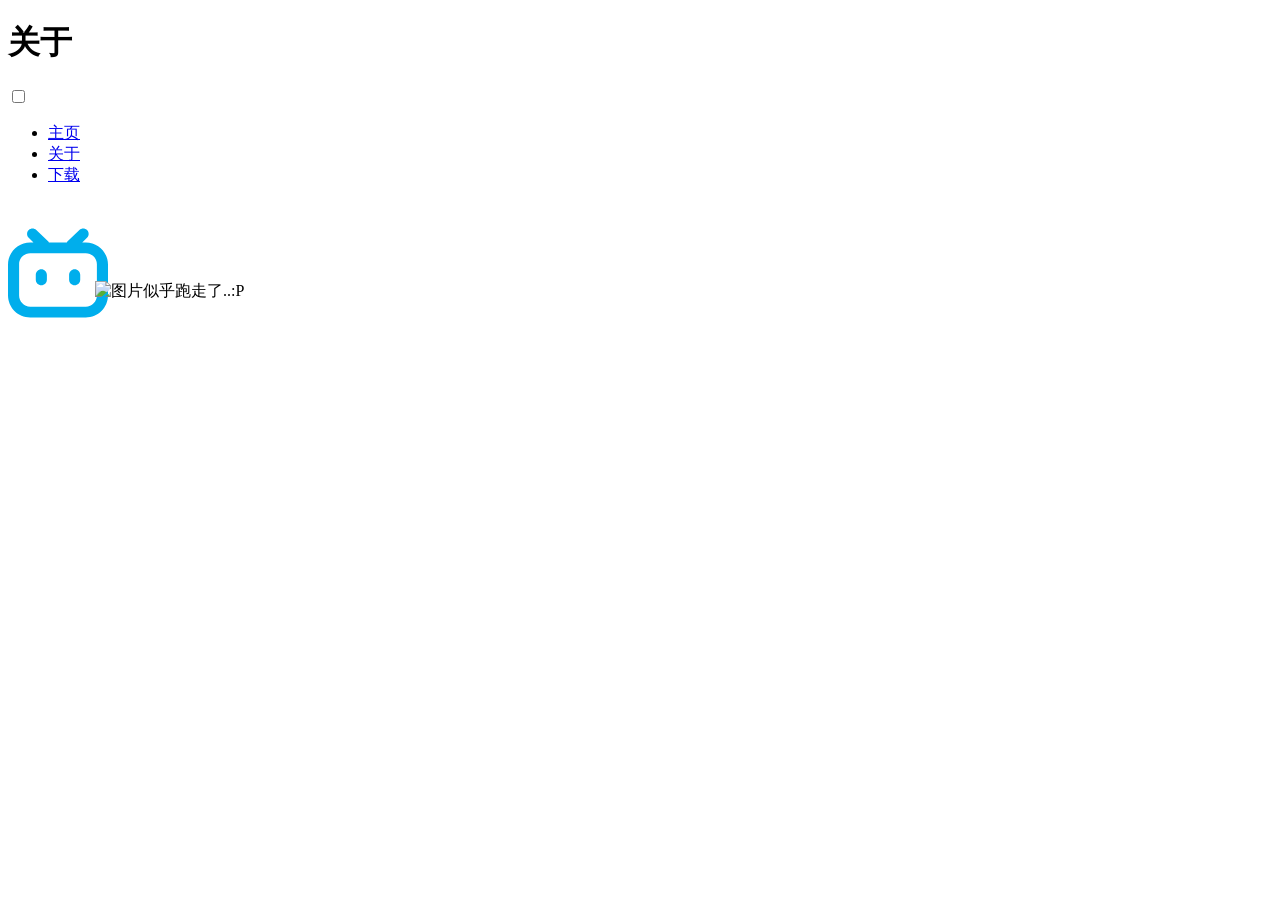
==== about/index.html @ 71d1e259 "Update index.html" ====
<!DOCTYPE html>
<html lang="zh-Hans">

<head>
    <meta charset="UTF-8">
    <meta name="viewport" content="width=device-width, initial-scale=1.0">
    <title>NCS的个人博客-关于</title>
    <link rel="icon" href="https://github.com/Not-clever-Steve/Duck-Game/blob/main/icon.png" type="image/x-icon">
    <link rel="stylesheet" href="style.css">
</head>

<body>
    <header>
        <div class="channel">
            <h1>关于</h1>
        </div>
        <div class="menu_container">
            <input type="checkbox" name="open" id="open">
            <label for="open" class="bt">
                <span></span>
                <span></span>
                <span></span>
            </label>
            <ul class="menu">
                <li style="--i:1">
                    <a href="./index.html">
                        主页
                    </a>
                </li>
                <li style="--i:2">
                    <a href="./about/index.html">
                        关于
                    </a>
                </li>
                <li style="--i:3">
                    <a href="./download/index.html">
                        下载
                    </a>
                </li>
                <img src="C:\Users\steve\Pictures\6\b6.png" alt="图片似乎跑走了..:P" width="200" height="200" style="position: relative; top: 95px; left: 47px;">
            </ul>
        </div>
        </header>
        <main>
            <section class="bilibili">
                <a href="https://space.bilibili.com/3493280304073335?spm_id_from=333.1007.0.0" target="_blank">
                    <img src="/bilibili.svg" alt="小电视链接~" width="100" height="100">
                </a>
            </section>
        </main>
</body>
</html>
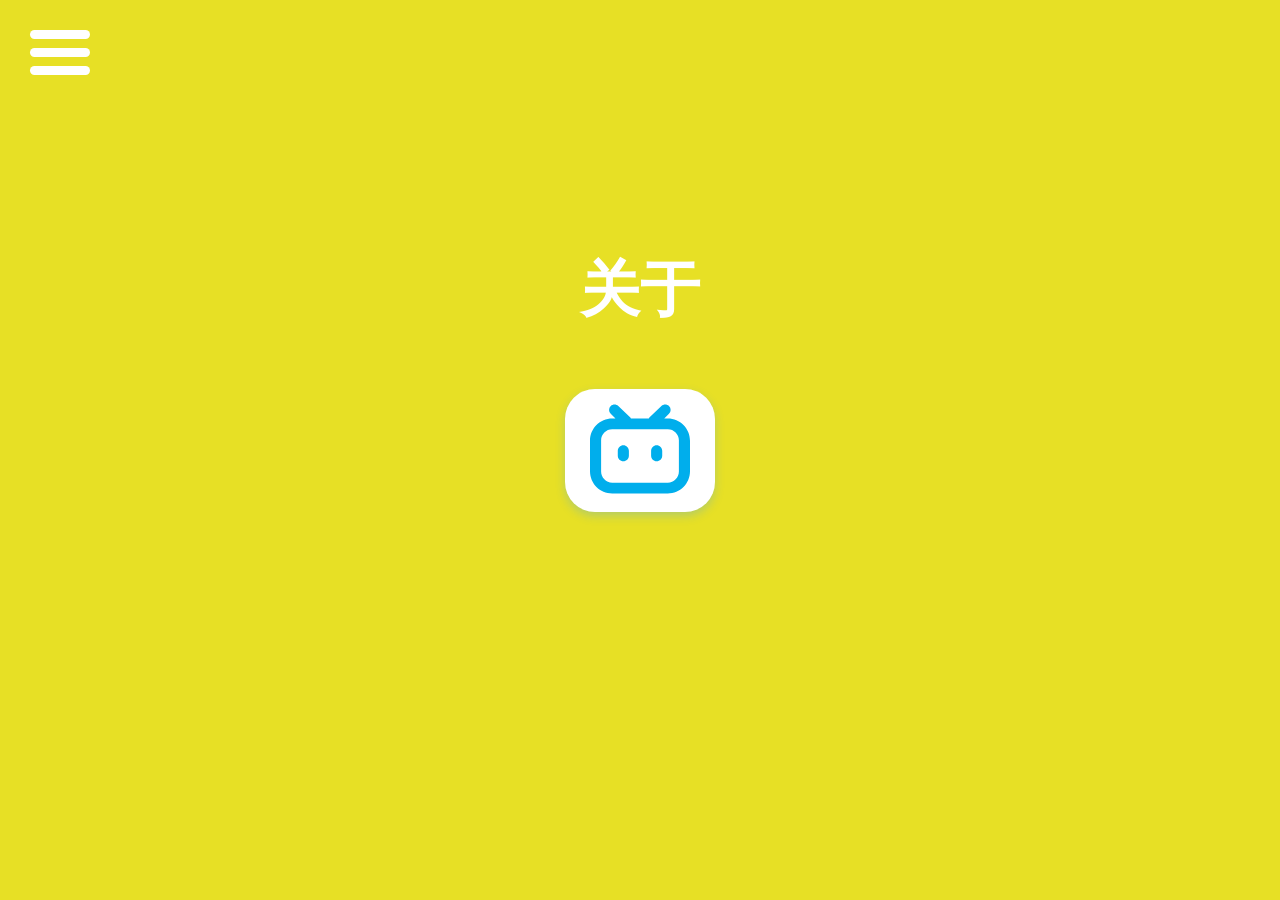
==== commit 68c269ca: "Update index.html" ====
--- a/about/index.html
+++ b/about/index.html
@@ -23,21 +23,21 @@
             </label>
             <ul class="menu">
                 <li style="--i:1">
-                    <a href="./index.html">
+                    <a href="/index.html">
                         主页
                     </a>
                 </li>
                 <li style="--i:2">
-                    <a href="./about/index.html">
+                    <a href="/about/index.html">
                         关于
                     </a>
                 </li>
                 <li style="--i:3">
-                    <a href="./download/index.html">
+                    <a href="/download/index.html">
                         下载
                     </a>
                 </li>
-                <img src="C:\Users\steve\Pictures\6\b6.png" alt="图片似乎跑走了..:P" width="200" height="200" style="position: relative; top: 95px; left: 47px;">
+                <img src="/b6.png" alt="图片似乎跑走了..:P" width="200" height="200" style="position: relative; top: 95px; left: 47px;">
             </ul>
         </div>
         </header>
--- a/about/style.css
+++ b/about/style.css
@@ -0,0 +1,214 @@
+:root {
+    --background-color: #e7e025;
+    --border-color    : #7591AD;
+    --text-color      : #34495e;
+    --color1          : #EC3E27;
+    --color2          : #fd79a8;
+    --color3          : #0984e3;
+    --color4          : #00b894;
+    --color5          : #fdcb6e;
+    --color6          : #e056fd;
+    --color7          : #F97F51;
+    --color8          : #BDC581;
+}
+
+
+* {
+    margin : 0;
+    padding: 0;
+}
+
+html {
+    font-size: 14px;
+}
+
+.home {
+        color:white;
+        height:85vh;
+        background-repeat: no-repeat;
+        background-position: center;
+        display:flex;
+        flex-direction:column;
+        align-items: center;
+        justify-content: center;
+        text-decoration: none;
+}
+
+.home p {
+     color: #000;;
+     font-size:25px;
+     margin:15px 0;
+}
+
+.bilibili a {
+  text-decoration: none;
+  display: inline-block;
+  padding: 10px 25px;
+  background: #fff;
+  color: #fff;
+  border-radius: 30px;
+  font-weight: 600;
+  font-size: 14px;
+  box-shadow: 0 4px 10px rgba(64, 158, 255, 0.3);
+  transition: all 0.3s ease;
+}
+
+.bilibili a:hover {
+  background: #fff;
+  transform: translateY(-2px);
+  box-shadow: 0 8px 20px rgba(64, 158, 255, 0.4);
+}
+
+body {
+    width           : 100vw;
+    height          : 100vh;
+    background-color: var(--background-color);
+    display         : flex;
+    justify-content : center;
+    align-items     : center;
+    font-family     : 'Montserrat', sans-serif, Arial, 'Microsoft Yahei';
+}
+
+.channel {
+    position   : absolute;
+    width      : 80%;
+    text-align : center;
+    top        : 50%;
+    left       : 50%;
+    transform  : translate(-50%, -200px);
+    font-size  : 30px;
+    font-weight: bold;
+    color      : #fff;
+}
+
+.menu_container {
+    position: absolute;
+
+    top : 0;
+    left: 0;
+
+    z-index    : 9999;
+    user-select: none;
+}
+
+.menu_container input {
+    position: absolute;
+    top     : -1100px;
+    left    : -1400px;
+    opacity : 0;
+}
+
+.menu_container .bt {
+    position: absolute;
+    top     : 30px;
+    left    : 30px;
+
+    width : 60px;
+    height: 45px;
+
+    z-index: 999;
+
+    cursor: pointer;
+
+    display        : flex;
+    justify-content: space-between;
+    flex-direction : column;
+}
+
+.menu_container .bt span {
+    position: relative;
+
+    display: block;
+
+    width : 100%;
+    height: 9px;
+
+    left: 0;
+
+    border-radius   : 9px;
+    background-color: #fff;
+
+    opacity: 1;
+
+    transition: all 0.5s ease-in-out;
+}
+
+.menu_container input:checked~.bt span {
+    background-color: #666;
+}
+
+.menu_container input:checked~.bt span:nth-child(1) {
+    transform: translateY(18px) rotate(-135deg);
+}
+
+.menu_container input:checked~.bt span:nth-child(2) {
+    transform: translateX(60px);
+    opacity  : 0;
+}
+
+.menu_container input:checked~.bt span:nth-child(3) {
+    transform: translateY(-18px) rotate(135deg);
+}
+
+.menu_container .menu {
+    position: absolute;
+
+    top : 0;
+    left: 0;
+
+    padding-top: 150px;
+
+    width : 300px;
+    height: calc(100vh - 150px);
+
+    transform: translateX(-100%);
+
+    background-color: #ededed;
+
+    list-style: none;
+
+    transition: all 0.5s cubic-bezier(0.77, 0.2, 0.05, 1.0);
+}
+
+.menu_container input:checked~.menu {
+    transform : translateX(0px);
+    box-shadow: 0 5px 10px rgba(0, 0, 0, 0.5);
+}
+
+.menu_container .menu li {
+
+    font-size: 24px;
+    margin   : 10px 20px;
+
+    transform: translateX(-50px);
+    opacity  : 0;
+
+    text-align: right;
+}
+.menu_container input:checked~.menu li{
+    transition: all 0.2s ease-out calc(var(--i) * 80ms + 200ms);
+
+    transform:  translateX(0px);
+    opacity: 1;
+}
+
+.menu_container .menu a {
+    display: block;
+
+    padding-right: 105px;
+
+    line-height: 60px;
+
+    text-decoration: none;
+
+    color           : #232323;
+    background-color: #f1f1f1;
+
+    transition: all 0.3s ease;
+
+}
+
+.menu_container .menu a:hover {
+    color           : #f1f1f1;
+    background-color: var(--background-color);
+}
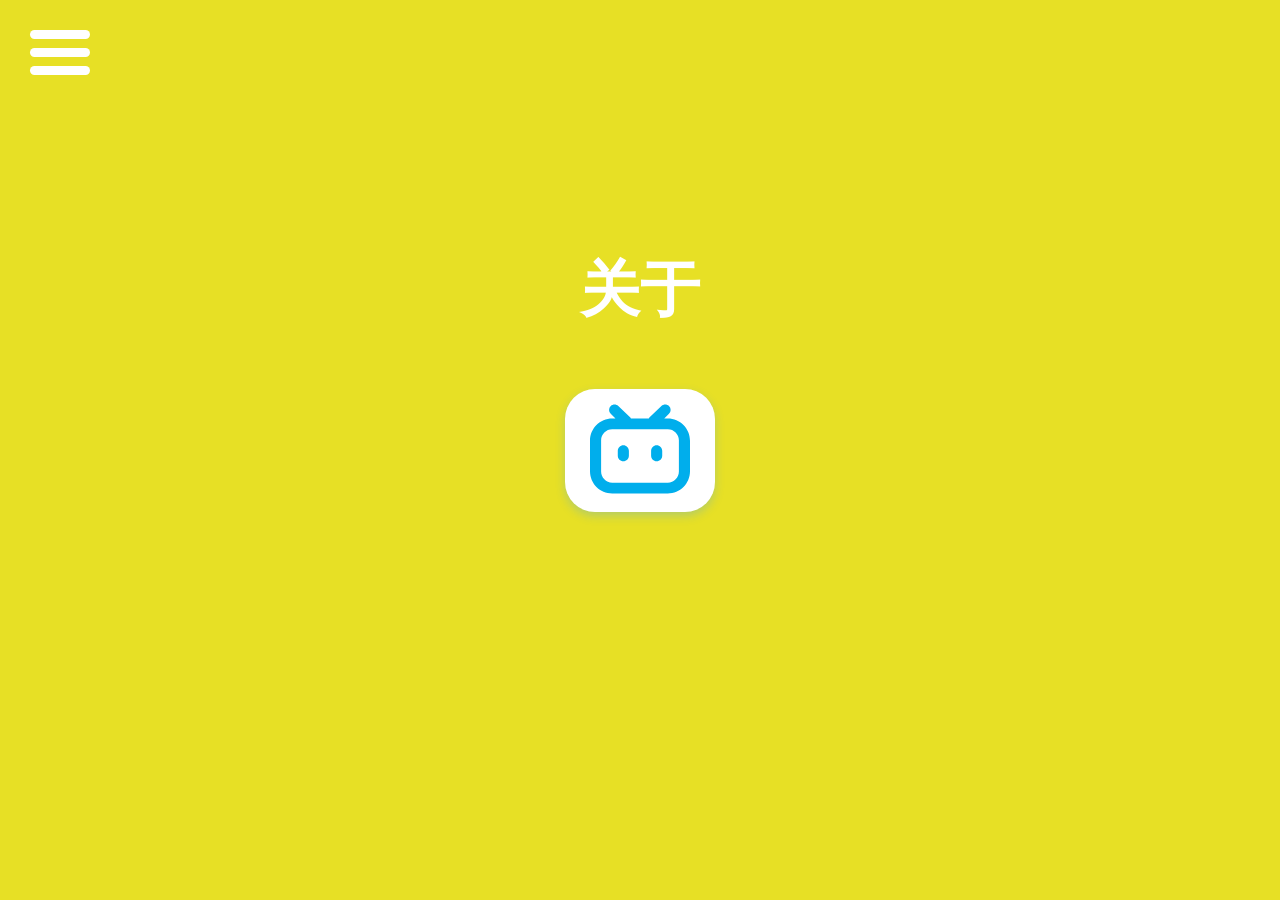
==== commit 8aef3dcc: "Update index.html" ====
--- a/about/index.html
+++ b/about/index.html
@@ -5,7 +5,6 @@
     <meta charset="UTF-8">
     <meta name="viewport" content="width=device-width, initial-scale=1.0">
     <title>NCS的个人博客-关于</title>
-    <link rel="icon" href="https://github.com/Not-clever-Steve/Duck-Game/blob/main/icon.png" type="image/x-icon">
     <link rel="stylesheet" href="style.css">
 </head>
 
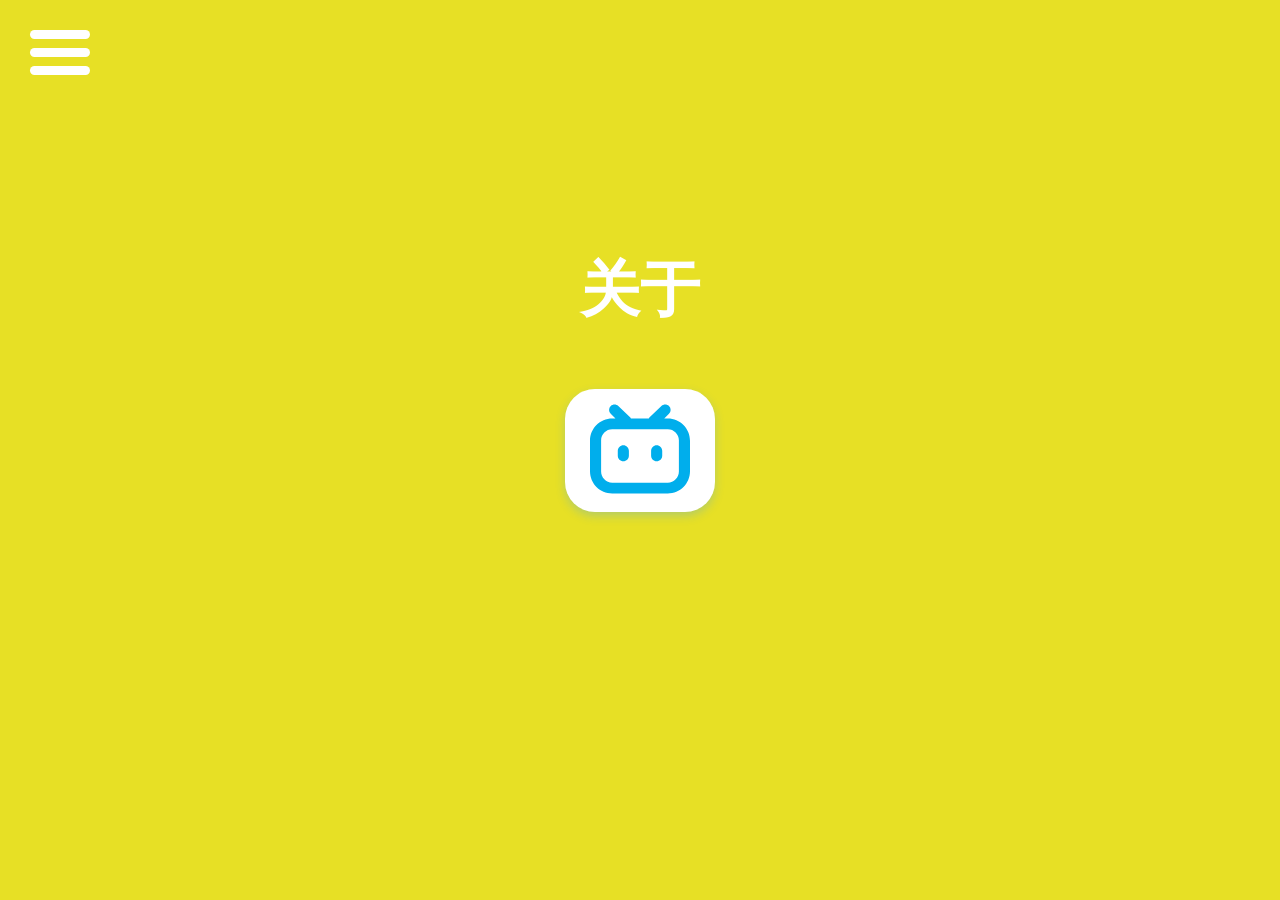
==== commit 7a6f22d2: "Update index.html" ====
--- a/about/index.html
+++ b/about/index.html
@@ -5,6 +5,7 @@
     <meta charset="UTF-8">
     <meta name="viewport" content="width=device-width, initial-scale=1.0">
     <title>NCS的个人博客-关于</title>
+    <link rel="icon" href="./b6.png" type="image/x-icon">
     <link rel="stylesheet" href="style.css">
 </head>
 
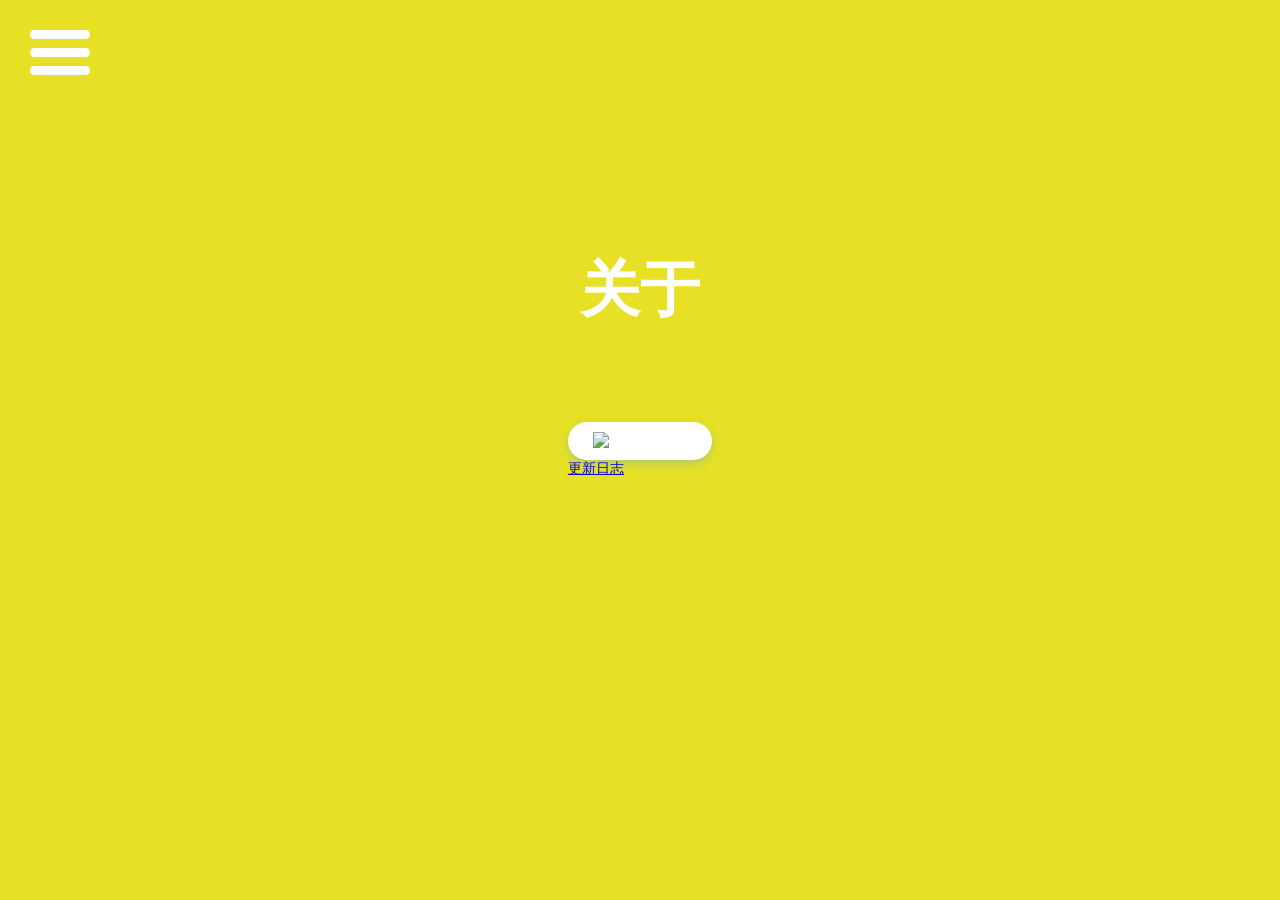
==== commit 84694de8: "Update index.html" ====
--- a/about/index.html
+++ b/about/index.html
@@ -23,30 +23,35 @@
             </label>
             <ul class="menu">
                 <li style="--i:1">
-                    <a href="/index.html">
+                    <a href="./index.html">
                         主页
                     </a>
                 </li>
                 <li style="--i:2">
-                    <a href="/about/index.html">
+                    <a href="./about/index.html">
                         关于
                     </a>
                 </li>
                 <li style="--i:3">
-                    <a href="/download/index.html">
+                    <a href="./download/index.html">
                         下载
                     </a>
                 </li>
-                <img src="/b6.png" alt="图片似乎跑走了..:P" width="200" height="200" style="position: relative; top: 95px; left: 47px;">
+                <img src="C:\Users\steve\Pictures\6\b6.png" alt="图片似乎跑走了..:P" width="200" height="200" style="position: relative; top: 95px; left: 47px;">
             </ul>
         </div>
         </header>
         <main>
-            <section class="bilibili">
+            <div class="bilibili">
                 <a href="https://space.bilibili.com/3493280304073335?spm_id_from=333.1007.0.0" target="_blank">
-                    <img src="/bilibili.svg" alt="小电视链接~" width="100" height="100">
+                    <img src="C:\Users\steve\Downloads\Bilibili_tv_a.svg" alt="小电视链接~" width="100" height="100">
                 </a>
-            </section>
+            </div>
+            <div class="changelog">
+                <a href="./changelog/index.html">
+                    更新日志
+                </a>
+            </div>
         </main>
 </body>
 </html>
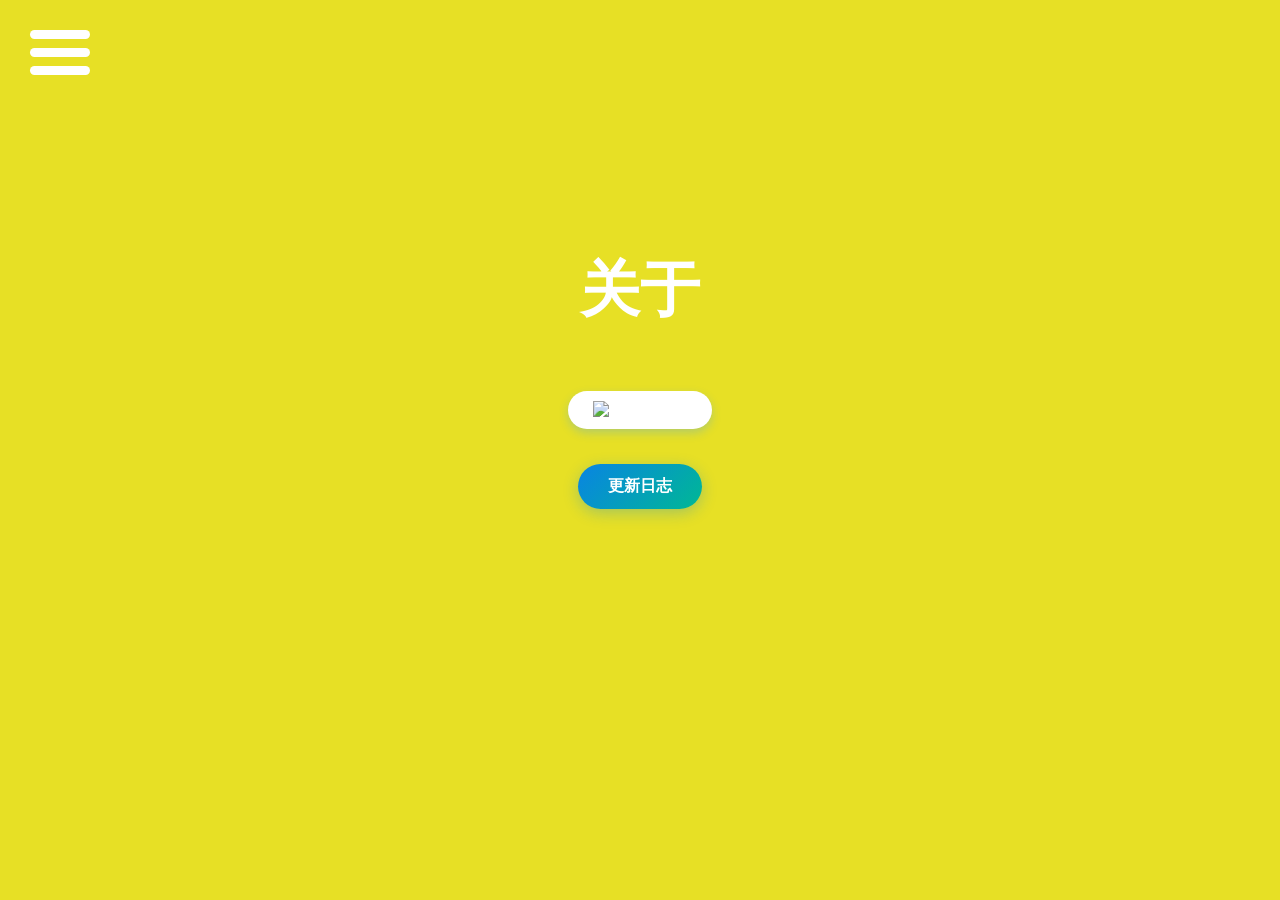
==== commit 8a32ede5: "Update index.html" ====
--- a/about/index.html
+++ b/about/index.html
@@ -44,7 +44,7 @@
         <main>
             <div class="bilibili">
                 <a href="https://space.bilibili.com/3493280304073335?spm_id_from=333.1007.0.0" target="_blank">
-                    <img src="C:\Users\steve\Downloads\Bilibili_tv_a.svg" alt="小电视链接~" width="100" height="100">
+                    <img src="./bilibili.svg" alt="小电视链接~" width="100" height="100">
                 </a>
             </div>
             <div class="changelog">
--- a/about/style.css
+++ b/about/style.css
@@ -40,6 +40,10 @@
      margin:15px 0;
 }
 
+.bilibili {
+  text-align: center;
+}
+
 .bilibili a {
   text-decoration: none;
   display: inline-block;
@@ -59,6 +63,36 @@
   box-shadow: 0 8px 20px rgba(64, 158, 255, 0.4);
 }
 
+.changelog {
+  text-align: center;
+  margin-top: 20px;
+}
+
+.changelog a {
+  text-decoration: none;
+  display: inline-block;
+  padding: 12px 30px;
+  background: linear-gradient(135deg, var(--color3), var(--color4));
+  color: #fff;
+  border-radius: 25px;
+  font-weight: 600;
+  font-size: 16px;
+  box-shadow: 0 4px 15px rgba(9, 132, 227, 0.3);
+  transition: all 0.3s ease;
+  margin-top: 15px;
+}
+
+.changelog a:hover {
+  background: linear-gradient(135deg, var(--color4), var(--color3));
+  transform: translateY(-3px);
+  box-shadow: 0 8px 25px rgba(9, 132, 227, 0.4);
+}
+
+.changelog a:active {
+  transform: translateY(-1px);
+  box-shadow: 0 4px 10px rgba(9, 132, 227, 0.3);
+}
+
 body {
     width           : 100vw;
     height          : 100vh;
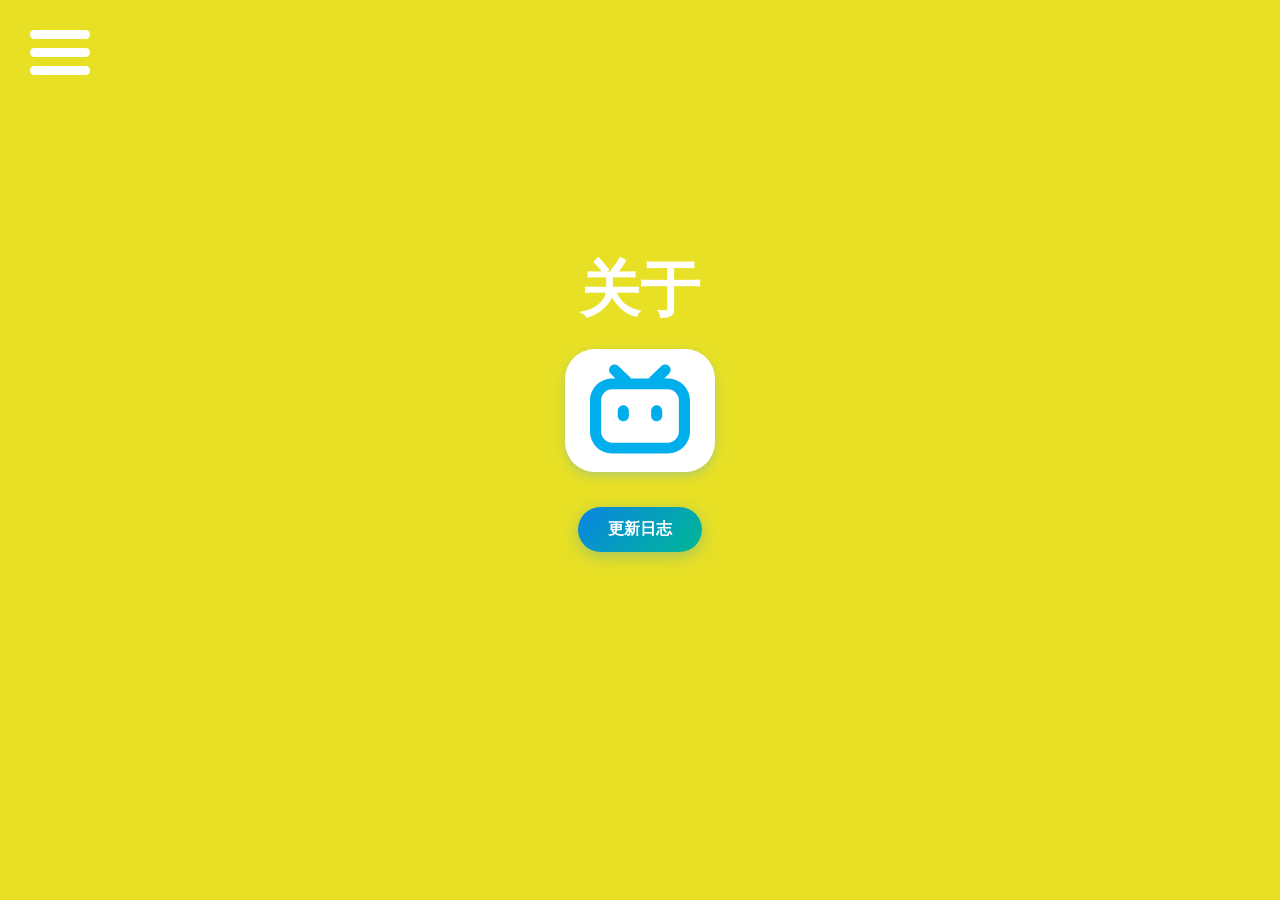
==== commit 82b8a192: "Update index.html" ====
--- a/about/index.html
+++ b/about/index.html
@@ -5,8 +5,8 @@
     <meta charset="UTF-8">
     <meta name="viewport" content="width=device-width, initial-scale=1.0">
     <title>NCS的个人博客-关于</title>
-    <link rel="icon" href="./b6.png" type="image/x-icon">
-    <link rel="stylesheet" href="style.css">
+    <link rel="icon" href="/b6.png" type="image/x-icon">
+    <link rel="stylesheet" href="./style.css">
 </head>
 
 <body>
@@ -23,28 +23,28 @@
             </label>
             <ul class="menu">
                 <li style="--i:1">
-                    <a href="./index.html">
+                    <a href="/index.html">
                         主页
                     </a>
                 </li>
                 <li style="--i:2">
-                    <a href="./about/index.html">
+                    <a href="/about/index.html">
                         关于
                     </a>
                 </li>
                 <li style="--i:3">
-                    <a href="./download/index.html">
+                    <a href="/download/index.html">
                         下载
                     </a>
                 </li>
-                <img src="C:\Users\steve\Pictures\6\b6.png" alt="图片似乎跑走了..:P" width="200" height="200" style="position: relative; top: 95px; left: 47px;">
+                <img src="/b6.png" alt="图片似乎跑走了..:P" width="200" height="200" style="position: relative; top: 95px; left: 47px;">
             </ul>
         </div>
         </header>
         <main>
             <div class="bilibili">
                 <a href="https://space.bilibili.com/3493280304073335?spm_id_from=333.1007.0.0" target="_blank">
-                    <img src="./bilibili.svg" alt="小电视链接~" width="100" height="100">
+                    <img src="/bilibili.svg" alt="小电视链接~" width="100" height="100">
                 </a>
             </div>
             <div class="changelog">
